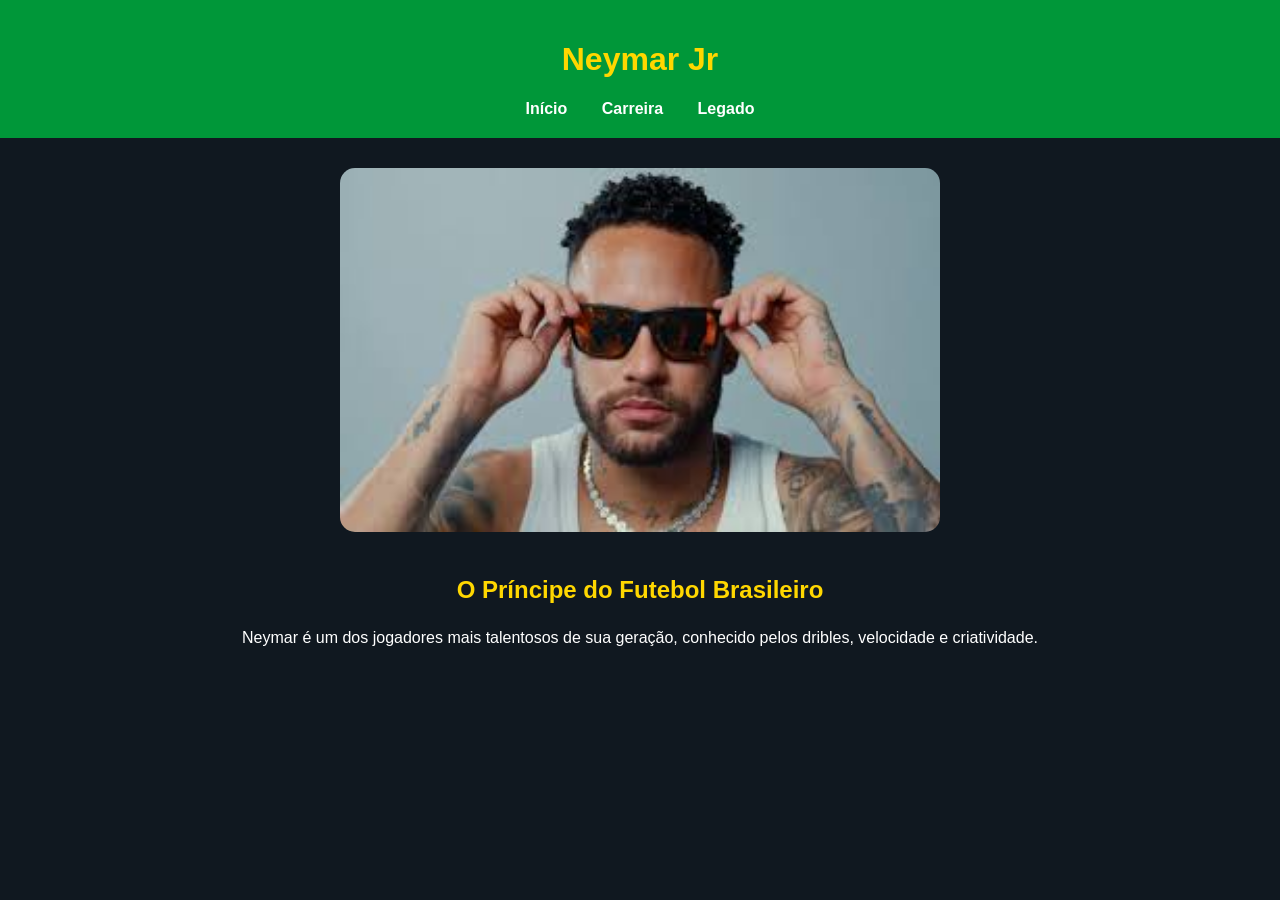
==== index.html @ cac58955 "." ====
<!DOCTYPE html>
<html lang="pt-BR">
<head>
    <meta charset="UTF-8">
    <title>Neymar Jr</title>
    <link rel="stylesheet" href="styl.css">
</head>
<body>

<header>
    <h1>Neymar Jr</h1>
    <nav>
        <a href="index.html">Início</a>
        <a href="ney.html">Carreira</a>
        <a href="historia.html">Legado</a>
    </nav>
</header>

<main>
    <img src="njr/njjrr.jpg" alt="Neymar">
    
    <h2>O Príncipe do Futebol Brasileiro</h2>

    <p>
        Neymar é um dos jogadores mais talentosos de sua geração,
        conhecido pelos dribles, velocidade e criatividade.
    </p>
</main>

</body>
</html>
---- styl.css ----
body{
    margin:0;
    font-family:Arial, sans-serif;
    background:#101820;
    color:white;
}

header{
    background:#009739;
    padding:20px;
    text-align:center;
}

nav{
    margin-top:10px;
}

nav a{
    color:white;
    text-decoration:none;
    margin:0 15px;
    font-weight:bold;
}

main{
    max-width:900px;
    margin:auto;
    text-align:center;
    padding:30px;
}

img{
    width:100%;
    max-width:600px;
    border-radius:15px;
    margin-bottom:20px;
}

h1,h2,h3{
    color:#FFD700;
}

ul{
    list-style:none;
    padding:0;
}

li{
    margin:10px 0;
    font-size:18px;
}

p{
    line-height:1.8;
}
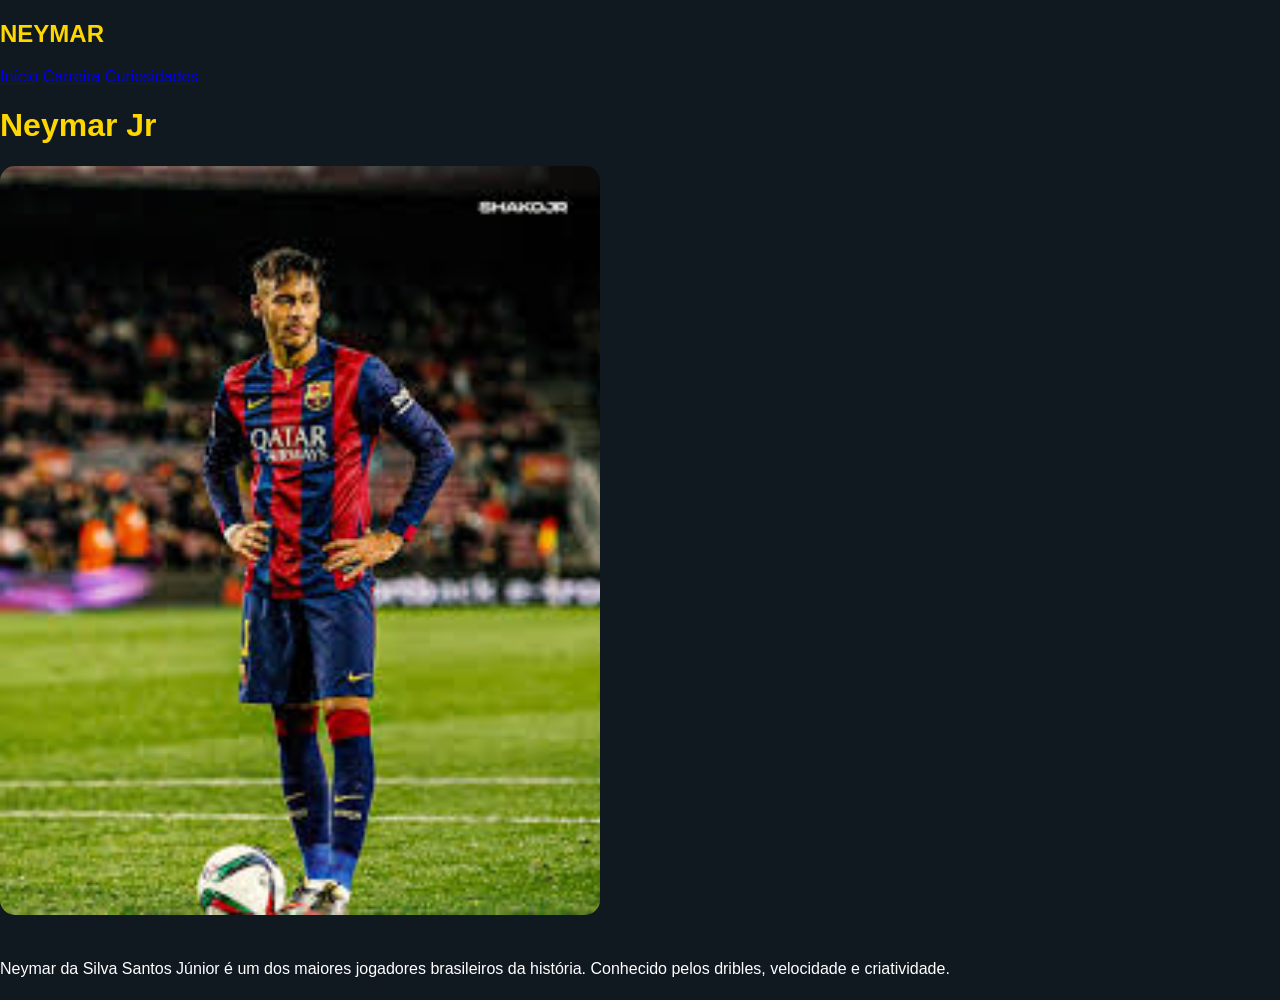
==== commit 784ad946: ".." ====
--- a/index.html
+++ b/index.html
@@ -1,31 +1,29 @@
 <!DOCTYPE html>
 <html lang="pt-BR">
 <head>
-    <meta charset="UTF-8">
-    <title>Neymar Jr</title>
-    <link rel="stylesheet" href="styl.css">
+<meta charset="UTF-8">
+<title>Neymar Jr</title>
+<link rel="stylesheet" href="styl.css">
 </head>
 <body>
 
-<header>
+<div class="sidebar">
+    <h2>NEYMAR</h2>
+    <a href="index.html"> Início</a>
+    <a href="historia.html"> Carreira</a>
+    <a href="ney.html"> Curiosidades</a>
+</div>
+
+<div class="content">
     <h1>Neymar Jr</h1>
-    <nav>
-        <a href="index.html">Início</a>
-        <a href="ney.html">Carreira</a>
-        <a href="historia.html">Legado</a>
-    </nav>
-</header>
 
-<main>
-    <img src="njr/njjrr.jpg" alt="Neymar">
-    
-    <h2>O Príncipe do Futebol Brasileiro</h2>
+    <img src="njr/njr.jpg" alt="Neymar">
 
     <p>
-        Neymar é um dos jogadores mais talentosos de sua geração,
-        conhecido pelos dribles, velocidade e criatividade.
+        Neymar da Silva Santos Júnior é um dos maiores jogadores brasileiros da história.
+        Conhecido pelos dribles, velocidade e criatividade.
     </p>
-</main>
+</div>
 
 </body>
 </html>
